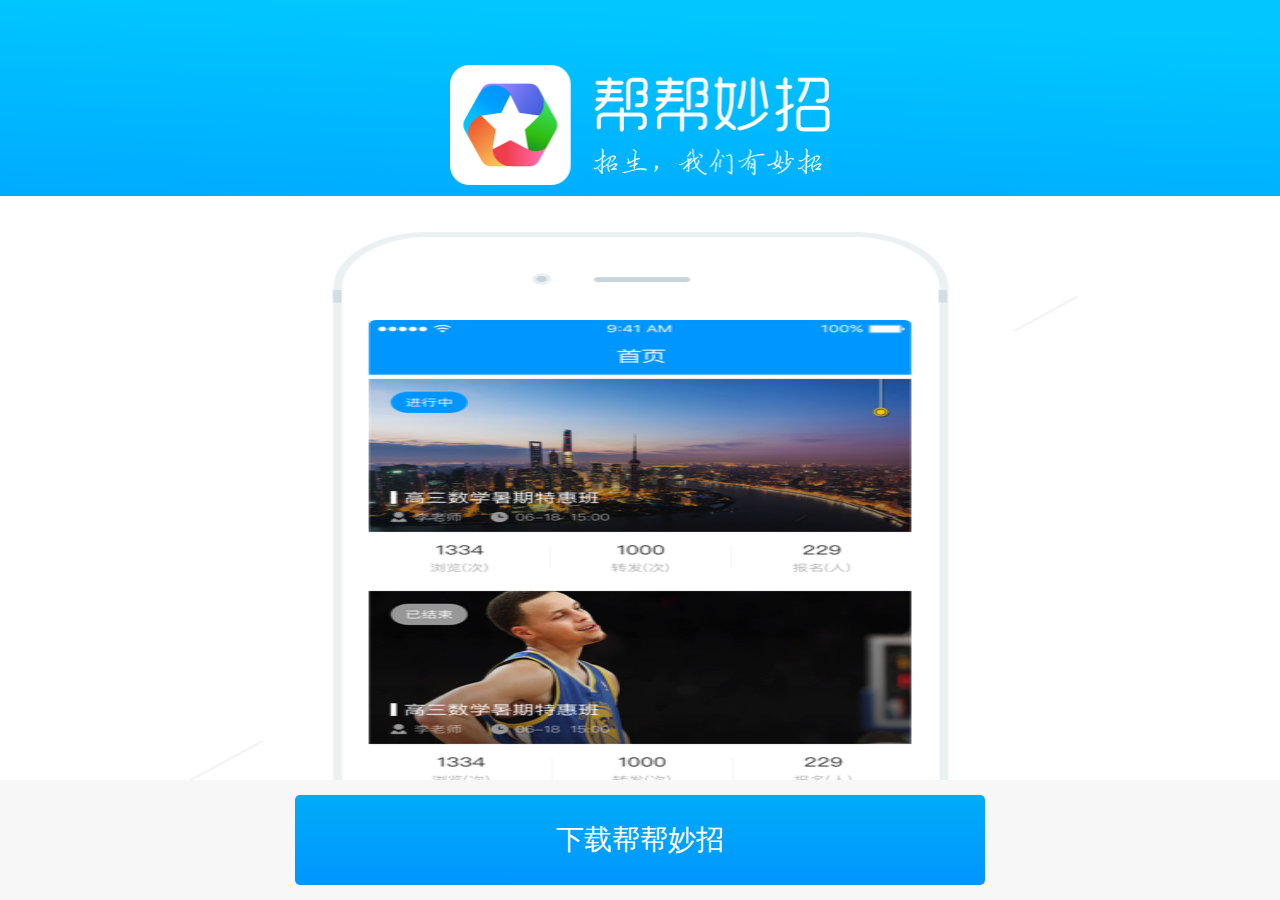
==== index.html @ a4ac3186 "Update index.html" ====
<!DOCTYPE html>
<html lang="en">
<head>
    <meta charset="UTF-8">
    <meta name="viewport"
          content="width=device-width, user-scalable=no, initial-scale=1.0, maximum-scale=1.0, minimum-scale=1.0">
    <title>Title</title>
    <link rel="stylesheet" type="text/css" href="css/reset.css">
    <link rel="stylesheet" href="./css/swiper.min.css">
    <link rel="stylesheet" href="./css/layout.css">
</head>
<body>
    <div class="swiper-container">
        <div class="swiper-wrapper">
            <div class="swiper-slide">
                <div class="bg"><img src="./img/bg.png" alt=""></div>
                <div class="logo"><img src="img/logo.png" alt=""></div>
                <div class="num"><img src="./img/png%20(1).png" alt=""></div>
                <div class="text t_1">
                    <h3>招生效果<span>很明显</span></h3>
                    <div>及时查看活动效果，在线交流提高成交率</div>
                </div>
                <div class="phone"><img src="./img/phone%20(1).png" alt=""></div>
            </div>
            <div class="swiper-slide">
               <div class="bg"><img src="./img/bg.png" alt=""></div>
               <div class="logo"><img src="img/logo.png" alt=""></div>
               <div class="num"><img src="./img/png%20(2).png" alt=""></div>
                <div class="text t_2">
                    <h3>活动花样<span>不重复</span></h3>
                    <div>热门活动模板，满足您发活动的多种需求</div>
                </div>
               <div class="phone"><img src="./img/phone%20(2).png" alt=""></div>
            </div>
           <div class="swiper-slide">
               <div class="bg"><img src="./img/bg.png" alt=""></div>
               <div class="logo"><img src="img/logo.png" alt=""></div>
               <div class="num"><img src="./img/png%20(3).png" alt=""></div>
               <div class="text t_3">
                   <h3>分期全款<span>任你选</span></h3>
                   <div>学员报名分期入学。入学资金0压力！</div>
               </div>
               <div class="phone"><img src="./img/phone%20(3).png" alt=""></div>
           </div>
           <div class="swiper-slide">
               <div class="bg"><img src="./img/bg.png" alt=""></div>
               <div class="logo"><img src="img/logo.png" alt=""></div>
               <div class="num"><img src="./img/png%20(4).png" alt=""></div>
               <div class="text t_4">
                   <h3>报名回访<span>最及时</span></h3>
                   <div>随时随地查看报名学员，及时沟通掌握报名动态</div>
               </div>
               <div class="phone"><img src="./img/phone%20(4).png" alt=""></div>
           </div>
        </div>
    </div>
    <div class="btn">
        <button id="downLoad">下载帮帮妙招</button>
    </div>
</body>
</html>
<script src="./js/zepto.min.js"></script>
<script src="./js/swiper.jquery.min.js"></script>
<script src="./js/swiper.min.js"></script>
<script type="text/javascript" charset="utf-8">
    !(function (win, doc) {
        function setFontSize() {
            // 获取window 宽度
            // zepto实现 $(window).width()就是这么干的
            var winWidth = window.innerWidth;
            // doc.documentElement.style.fontSize = (winWidth / 640) * 100 + 'px' ;
            // 2016-01-13 订正
            // 640宽度以上进行限制 需要css进行配合
            var size = (winWidth / 750) * 100;
            /*750为设计搞大小*/
            doc.documentElement.style.fontSize = (size < 100 ? size : 100) + 'px';
        }
        var evt = 'onorientationchange' in win ? 'orientationchange' : 'resize';
        var timer = null;
        win.addEventListener(evt, function () {
            clearTimeout(timer);
            timer = setTimeout(setFontSize, 300);
        }, false);
        win.addEventListener("pageshow", function (e) {
            if (e.persisted) {
                clearTimeout(timer);
                timer = setTimeout(setFontSize, 300);
            }
        }, false);
        // 初始化
        setFontSize();
    }(window, document));
    var h=document.documentElement.clientHeight||document.body.clientHeight;
    var w=document.documentElement.clientWidth||document.body.clientWidth;
    $('.swiper-container').css({
        width:"100%",
        height:h
    });
    var swiper=null;
       swiper = new Swiper('.swiper-container', {
                pagination: '.swiper-pagination',
                paginationClickable: true,
                direction: 'vertical'
            });

	
	
	
	
	
	
	
	var browser = {
     	            versions: function() {
     	                var u = navigator.userAgent, app = navigator.appVersion;
     	                return {//移动终端浏览器版本信息
     	                    trident: u.indexOf('Trident') > -1, //IE内核
     	                    presto: u.indexOf('Presto') > -1, //opera内核
     	                    webKit: u.indexOf('AppleWebKit') > -1, //苹果、谷歌内核
     	                    gecko: u.indexOf('Gecko') > -1 && u.indexOf('KHTML') == -1, //火狐内核
     	                    mobile: !!u.match(/AppleWebKit.*Mobile.*/) || !!u.match(/AppleWebKit/), //是否为移动终端
     	                    ios: !!u.match(/\(i[^;]+;( U;)? CPU.+Mac OS X/), //ios终端
     	                    android: u.indexOf('Android') > -1 || u.indexOf('Linux') > -1, //android终端或者uc浏览器
     	                    iPhone: u.indexOf('iPhone') > -1 || u.indexOf('Mac') > -1, //是否为iPhone或者QQHD浏览器
     	                    iPad: u.indexOf('iPad') > -1, //是否iPad
     	                    webApp: u.indexOf('Safari') == -1, //是否web应该程序，没有头部与底部
     	                    agent : u
     	                };
     	            }(),
     	            language: (navigator.browserLanguage || navigator.language).toLowerCase()
     	    }
     	function download1(){
                if(browser.versions.mobile) {
			    //alert('移动端')
			    var ua = navigator.userAgent.toLowerCase(); //获取判断用的对象
			    if (ua.match(/QQ/i) == "qq") {
					//alert('qq：请在浏览器打开进行下载')
					 if (browser.versions.ios || browser.versions.iPhone || browser.versions.iPad) {
						   alert('请在浏览器打开进行下载')
					} else if (browser.versions.android) {
					window.location.href = "http://download.bestudent.cn/android/skyeye-app/skyeye.apk";
					flage = false;
				    }
				    return
			    }
			    if (ua.match(/MicroMessenger/i) == "micromessenger") {
				alert('请在浏览器打开进行下载');
			    }

			    if (browser.versions.ios || browser.versions.iPhone || browser.versions.iPad) {
				window.location.href = "itms-services://?action=download-manifest&url=https://api.bestudent.cn/bestudent_skyeye_app.plist";
			    } else if (browser.versions.android) {
				window.location.href = "http://download.bestudent.cn/android/skyeye-app/skyeye.apk";
				flage = false;
			    }
                }
     		return false;
     	}
	function download2(){
                if(browser.versions.mobile) {
                    //alert('移动端')
                    var ua = navigator.userAgent.toLowerCase(); //获取判断用的对象
                    if (ua.match(/QQ/i) == "qq") {
                        //alert('qq：请在浏览器打开进行下载')
                         if (browser.versions.ios || browser.versions.iPhone || browser.versions.iPad) {
                               alert('请在浏览器打开进行下载')
                        } else if (browser.versions.android) {
				alert('请在浏览器打开进行下载')
                             //这个链接放android的
                            window.location.href = "http://download.bestudent.cn/android/skyeye-app/skyeye.apk";
                            flage = false;
                        }
                        return
                    }
                    if (ua.match(/MicroMessenger/i) == "micromessenger") {
                        alert('请在浏览器打开进行下载');
                    }

                    if (browser.versions.ios || browser.versions.iPhone || browser.versions.iPad) {
                        //这个链接放ios的
                        window.location.href = "itms-services://?action=download-manifest&url=https://api.bestudent.cn/bestudent_skyeye_app.plist";
                    } else if (browser.versions.android) {
                        //这个链接放android的
                        window.location.href = "http://download.bestudent.cn/android/skyeye-app/skyeye.apk";
                        flage = false;
                    }
                }
     		return false;
     	}
     	var click=document.getElementById('downLoad');
     	
		click.onclick=function(){
// 			var ua = navigator.userAgent.toLowerCase();
// 			var isWeixin = ua.indexOf('micromessenger') != -1;
// 			if (isWeixin) {
// 				alert('请在浏览器打开进行下载');
// 			}
			download2()
     		}
	
	
	
	

</script>
---- css/layout.css ----
html{
	font-size: 100px;

}
body{
	overflow:hidden;
	width: 100%;

}
.btn{
	position: absolute;
	width: 100%;
	height: 1.2rem;
	bottom: 0;
	z-index: 99;
	background: #F7F7F7;

}
.btn>button{
	width: 6.9rem;
	height: 0.9rem;
	display: block;
	margin: 0.15rem auto;
	background-image: linear-gradient(-180deg, #00ACF8 0%, #0096FF 100%);
	border-radius: 5px;
	border: none;
	text-align: center;
	font-family: PingFangSC-Regular;
	font-size: 0.28rem;
	color: #FFFFFF;
}
.swiper-slide{
	background: #fff;
}
.swiper-slide>div{
	position: absolute;
	left: 0;
	right: 0;
	margin: 0 auto;
	z-index: 55;
}
.swiper-slide div>img{
	width: 100%;
	height: 100%;
}
.swiper-container{
	width: 100%;
}
.swiper-wrapper{
	width: 100%;
}
.swiper-slide{
	width: 100%;
}
.swiper-slide>.bg{
	width: 100%;
	height: 3.32rem;
	top: 0;
}
.swiper-slide>.logo{
	width: 3.8rem;
	height: 1.2rem;
	top: 0.65rem;
}
.swiper-slide>.num{
	width: 0.65rem;
	height: 1.01rem;
	top: 3.03rem;
}
.swiper-slide>.phone{
	width: 100%;
	height: 5.84rem;
	bottom: 1.2rem;
}

.swiper-slide>.text{
	height: 0.86rem;
	top: 4.04rem;
}
.swiper-slide>.text>h3{
	font-size: 0.5rem;
	color: #333;
	line-height: 0.7rem;
	font-weight: bold;
	text-align: center;
	font-family: "微软雅黑 Light";
}
.swiper-slide>.text>h3>span{
	color: #ff9a00;
}
.swiper-slide>.text>div{
	text-align: center;
	line-height: 0.3rem;
	font-size: 0.22rem;
	color: #999;
}
@media screen and (max-height: 667px) {
	.swiper-slide>.bg{
		width: 100%;
		height: 3.32rem;
		top: 0;
	}
	.swiper-slide>.logo{
		width: 3.8rem;
		height: 1.2rem;
		top: 0.65rem;
	}
	.swiper-slide>.num{
		width: 0.65rem;
		height: 1.01rem;
		top: 2.8rem;
	}
	.swiper-slide>.text{
		
		height: 1rem;
		top: 3.8rem;
		z-index:555
	}
	.swiper-slide>.phone{
		width: 100%;
		height: 44.4%;
		bottom: 1.2rem;
	}
}
@media screen and (max-height: 480px) {
	.swiper-slide>.text{
		z-index:555
	}
	.swiper-slide>.phone{
		width: 100%;
		height: 5.84rem;
		bottom: 0rem;
	}
}

/* @media screen and (max-height: 400px) {
	.swiper-slide>.num{
		display:none
	}
	.swiper-slide>.text{
		width: 4.84rem;
		height: 1rem;
		top:3rem;
		z-index:555
	}
} */
 @media (device-height:480px) and (-webkit-min-device-pixel-ratio:2){/* 兼容iphone4/4s */

    .swiper-slide>.num{
		display:none
	}
	.swiper-slide>.text{
		
		height: 1rem;
		top:3rem;
		z-index:555
	}

}
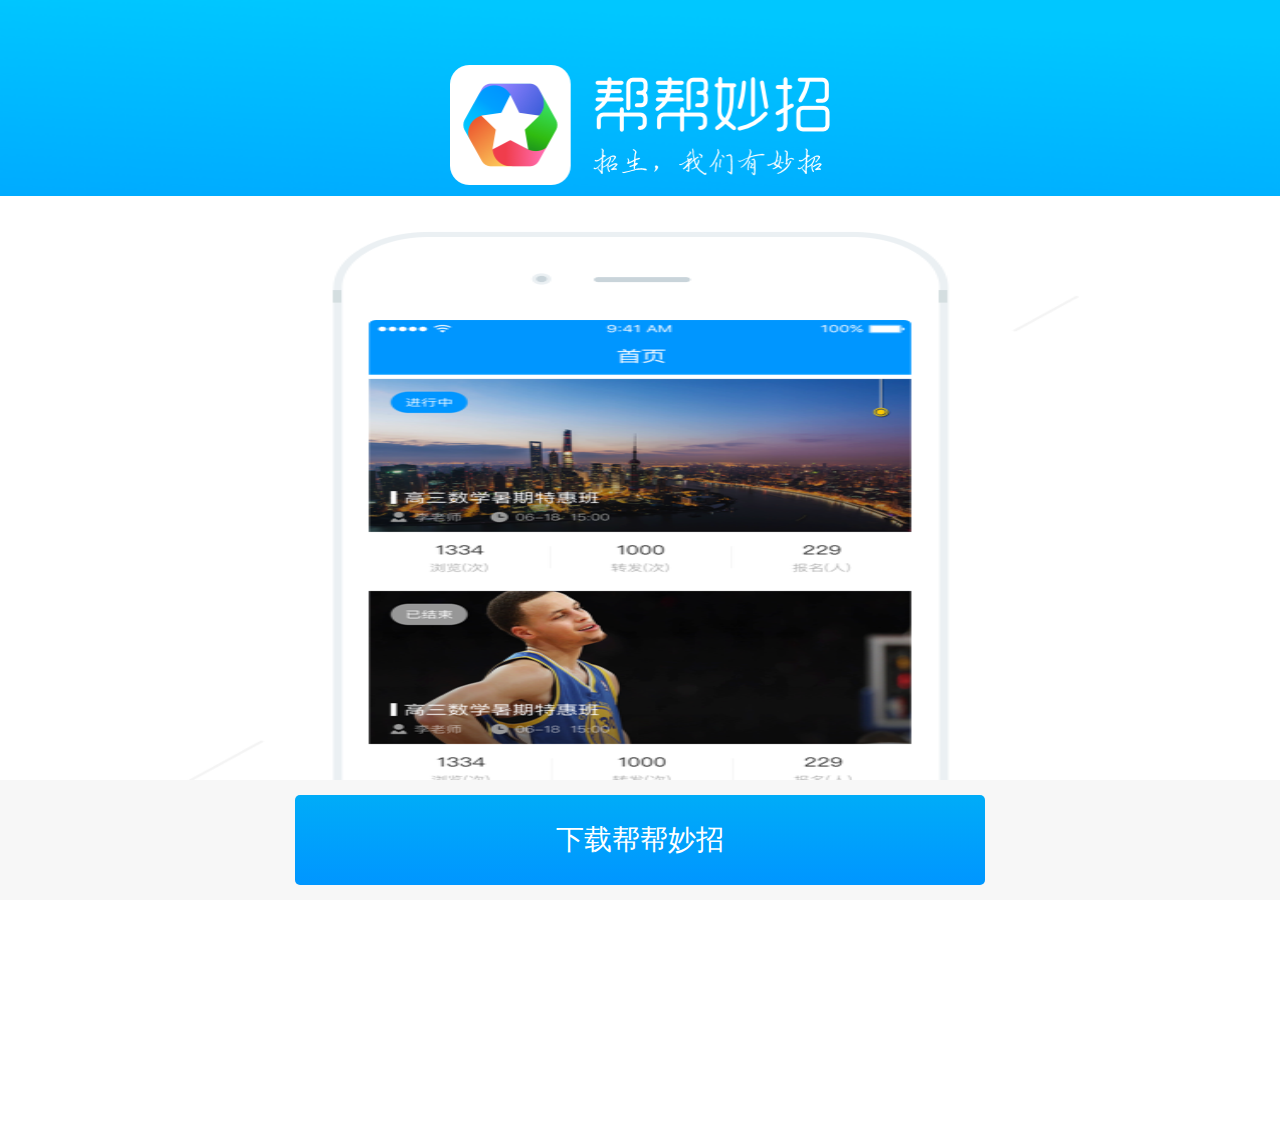
==== commit a5588f07: "Update index.html" ====
--- a/index.html
+++ b/index.html
@@ -57,6 +57,11 @@
     <div class="btn">
         <button id="downLoad">下载帮帮妙招</button>
     </div>
+    <div class="bgc">
+        <div class="bg_png" style="width: 5.4rem;height: 2.48rem">
+            <img src="" alt="">
+        </div>
+    </div>
 </body>
 </html>
 <script src="./js/zepto.min.js"></script>
@@ -129,7 +134,7 @@
      	            }(),
      	            language: (navigator.browserLanguage || navigator.language).toLowerCase()
      	    }
-     	function download1(){
+     	function download2(){
                 if(browser.versions.mobile) {
 			    //alert('移动端')
 			    var ua = navigator.userAgent.toLowerCase(); //获取判断用的对象
@@ -156,16 +161,22 @@
                 }
      		return false;
      	}
-	function download2(){
+	function download1(){
                 if(browser.versions.mobile) {
                     //alert('移动端')
                     var ua = navigator.userAgent.toLowerCase(); //获取判断用的对象
                     if (ua.match(/QQ/i) == "qq") {
                         //alert('qq：请在浏览器打开进行下载')
                          if (browser.versions.ios || browser.versions.iPhone || browser.versions.iPad) {
-                               alert('请在浏览器打开进行下载')
+
+                               //alert('请在浏览器打开进行下载')
+                             $('.bgc').css({
+                                 display:'block',
+                                 width:w,
+                                 height:h,
+                                 zIndex:100,
+                             });
                         } else if (browser.versions.android) {
-				alert('请在浏览器打开进行下载')
                              //这个链接放android的
                             window.location.href = "http://download.bestudent.cn/android/skyeye-app/skyeye.apk";
                             flage = false;
@@ -173,12 +184,18 @@
                         return
                     }
                     if (ua.match(/MicroMessenger/i) == "micromessenger") {
-                        alert('请在浏览器打开进行下载');
+                       // alert('请在浏览器打开进行下载');
+			     $('.bgc').css({
+                                 display:'block',
+                                 width:w,
+                                 height:h,
+                                 zIndex:100,
+                             });
                     }
 
                     if (browser.versions.ios || browser.versions.iPhone || browser.versions.iPad) {
                         //这个链接放ios的
-                        window.location.href = "itms-services://?action=download-manifest&url=https://api.bestudent.cn/bestudent_skyeye_app.plist";
+                        window.location.href = "itms-services://?action=download-manifest&url=https://api.bestudent.cn/bestudent_tanke_assit.plist";
                     } else if (browser.versions.android) {
                         //这个链接放android的
                         window.location.href = "http://download.bestudent.cn/android/skyeye-app/skyeye.apk";
@@ -188,15 +205,15 @@
      		return false;
      	}
      	var click=document.getElementById('downLoad');
-     	
-		click.onclick=function(){
-// 			var ua = navigator.userAgent.toLowerCase();
-// 			var isWeixin = ua.indexOf('micromessenger') != -1;
-// 			if (isWeixin) {
-// 				alert('请在浏览器打开进行下载');
-// 			}
-			download2()
-     		}
+     	click.onclick=function(){
+
+     		download1()
+     	};
+    $('.bgc').on(click,function(){
+        $('.bgc').css({
+            display:'none',
+        })
+    });
 	
 	
 	
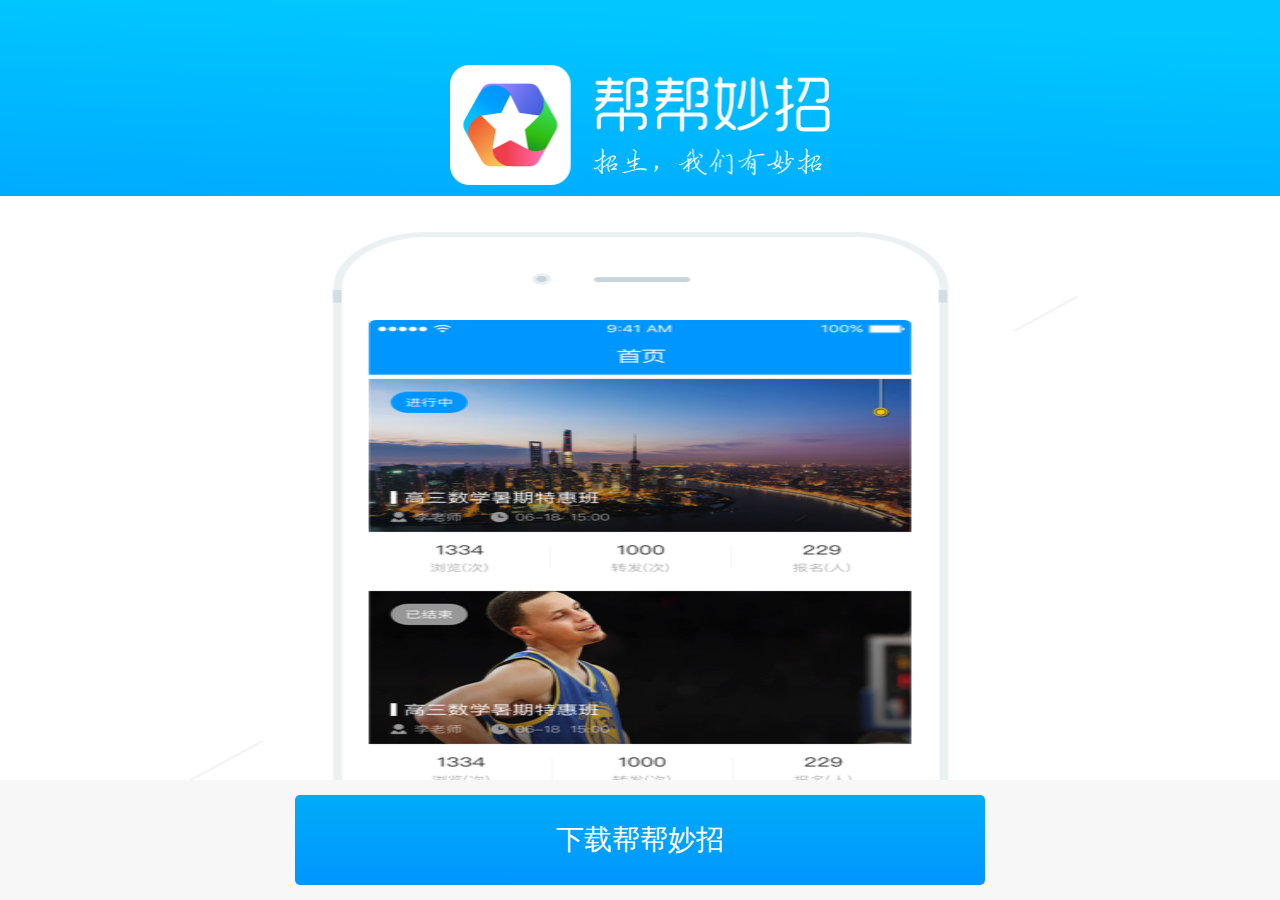
==== commit e2429d59: "Update index.html" ====
--- a/index.html
+++ b/index.html
@@ -8,6 +8,22 @@
     <link rel="stylesheet" type="text/css" href="css/reset.css">
     <link rel="stylesheet" href="./css/swiper.min.css">
     <link rel="stylesheet" href="./css/layout.css">
+	<style>
+		.bgc{
+	position: fixed;
+	left: 0;
+	top: 0;
+	right:0;
+	bottom: 0;
+	margin: auto;
+	background: rgba(0,0,0,0.7);
+	width: 100%;
+	z-index: 10;
+	display: none;
+	width: 100%;
+	height: 10rem;
+}
+	</style>	
 </head>
 <body>
     <div class="swiper-container">
@@ -134,48 +150,22 @@
      	            }(),
      	            language: (navigator.browserLanguage || navigator.language).toLowerCase()
      	    }
-     	function download2(){
-                if(browser.versions.mobile) {
-			    //alert('移动端')
-			    var ua = navigator.userAgent.toLowerCase(); //获取判断用的对象
-			    if (ua.match(/QQ/i) == "qq") {
-					//alert('qq：请在浏览器打开进行下载')
-					 if (browser.versions.ios || browser.versions.iPhone || browser.versions.iPad) {
-						   alert('请在浏览器打开进行下载')
-					} else if (browser.versions.android) {
-					window.location.href = "http://download.bestudent.cn/android/skyeye-app/skyeye.apk";
-					flage = false;
-				    }
-				    return
-			    }
-			    if (ua.match(/MicroMessenger/i) == "micromessenger") {
-				alert('请在浏览器打开进行下载');
-			    }
-
-			    if (browser.versions.ios || browser.versions.iPhone || browser.versions.iPad) {
-				window.location.href = "itms-services://?action=download-manifest&url=https://api.bestudent.cn/bestudent_skyeye_app.plist";
-			    } else if (browser.versions.android) {
-				window.location.href = "http://download.bestudent.cn/android/skyeye-app/skyeye.apk";
-				flage = false;
-			    }
-                }
-     		return false;
-     	}
+     	
 	function download1(){
                 if(browser.versions.mobile) {
                     //alert('移动端')
                     var ua = navigator.userAgent.toLowerCase(); //获取判断用的对象
                     if (ua.match(/QQ/i) == "qq") {
-                        //alert('qq：请在浏览器打开进行下载')
+                        alert('qq：请在浏览器打开进行下载')
                          if (browser.versions.ios || browser.versions.iPhone || browser.versions.iPad) {
 
-                               //alert('请在浏览器打开进行下载')
-                             $('.bgc').css({
-                                 display:'block',
-                                 width:w,
-                                 height:h,
-                                 zIndex:100,
-                             });
+                               alert('11：请在浏览器打开进行下载')
+//                              $('.bgc').css({
+//                                  display:'block',
+//                                  width:w,
+//                                  height:h,
+//                                  zIndex:100,
+//                              });
                         } else if (browser.versions.android) {
                              //这个链接放android的
                             window.location.href = "http://download.bestudent.cn/android/skyeye-app/skyeye.apk";
@@ -184,7 +174,7 @@
                         return
                     }
                     if (ua.match(/MicroMessenger/i) == "micromessenger") {
-                       // alert('请在浏览器打开进行下载');
+                       //alert('22：请在浏览器打开进行下载');
 			     $('.bgc').css({
                                  display:'block',
                                  width:w,
@@ -209,11 +199,11 @@
 
      		download1()
      	};
-    $('.bgc').on(click,function(){
-        $('.bgc').css({
-            display:'none',
-        })
-    });
+//     $('.bgc').on(click,function(){
+//         $('.bgc').css({
+//             display:'none',
+//         })
+//     });
 	
 	
 	
